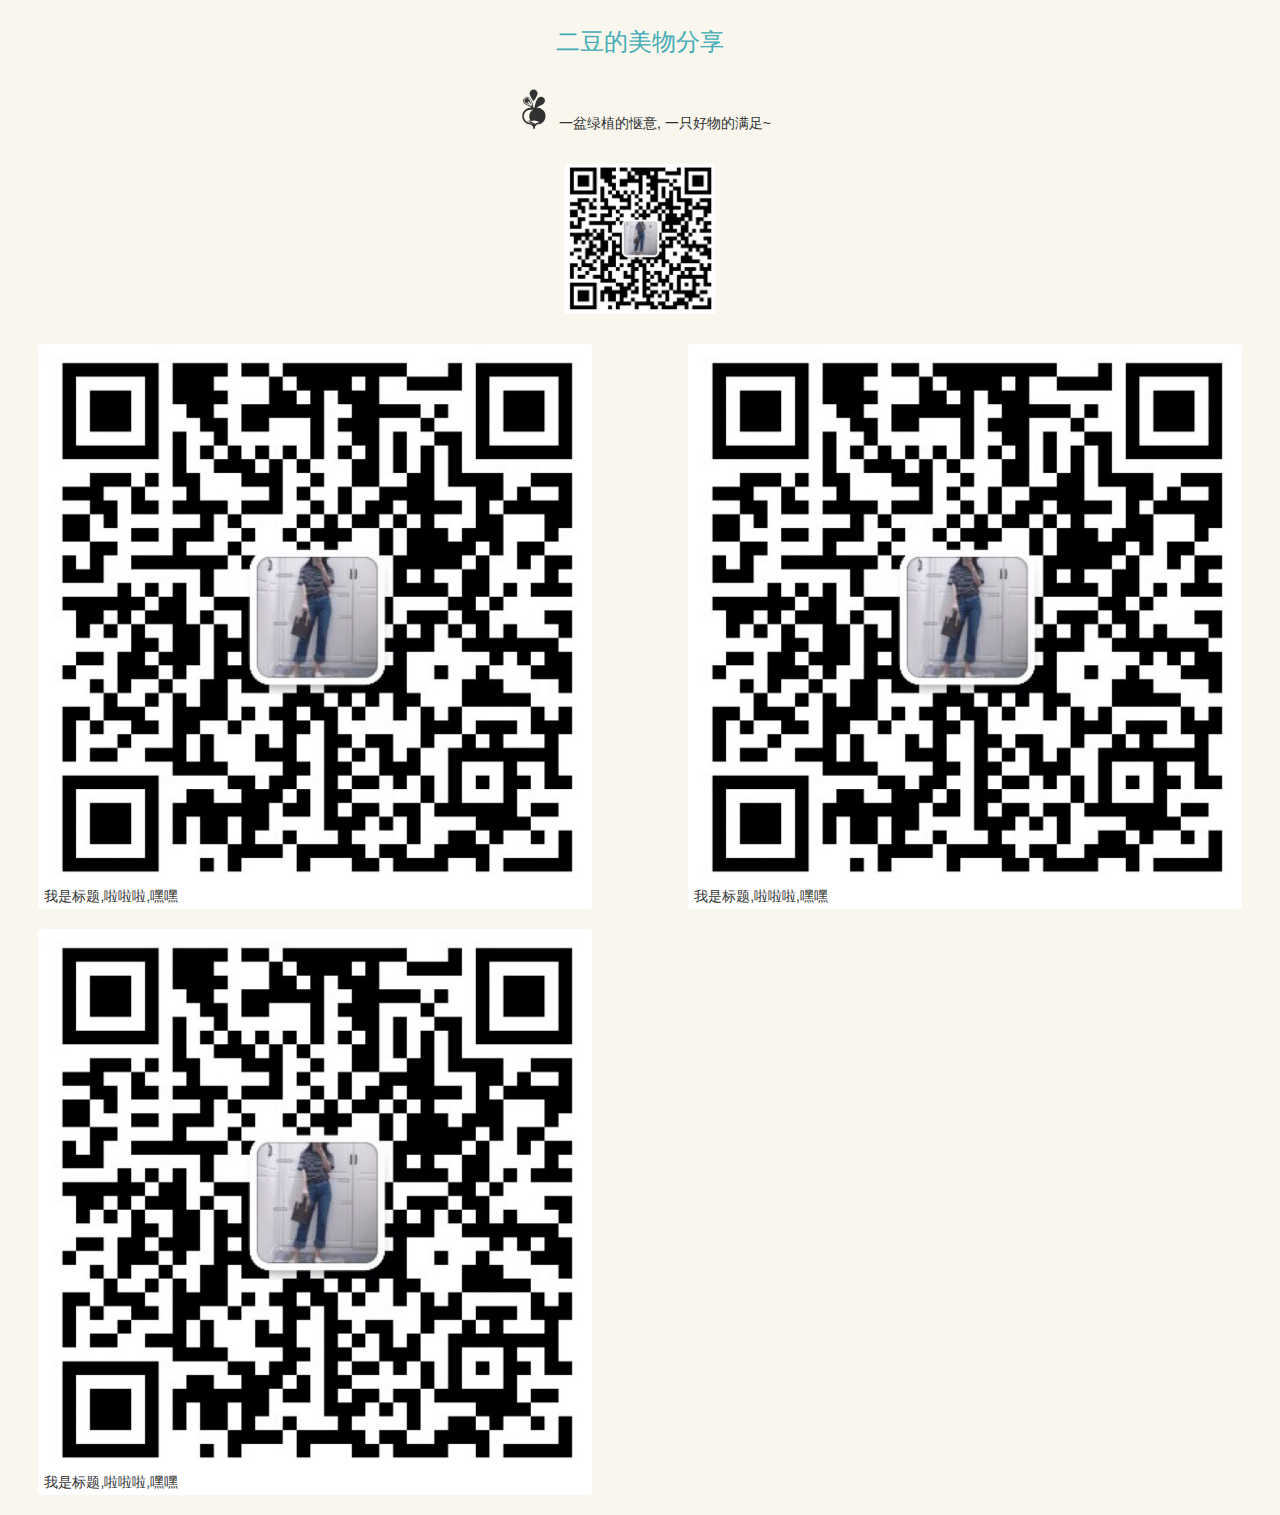
==== index.html @ 0e9bc510 "update" ====
<!DOCTYPE html>
<html lang="en">
<head>
    <meta charset="UTF-8">
    <meta name="viewport" content="width=device-width, initial-scale=1.0">
    <meta http-equiv="X-UA-Compatible" content="ie=edge">
    <title>二豆的美物分享</title>
    <link rel="stylesheet" href="styles/normalize.css" />
    <link rel="stylesheet" href="styles/base.css" />
    <link rel="stylesheet" href="font/iconfont.css" />
    <link rel="stylesheet" href="styles/index.css" />

    <script type="text/javascript" src="files/bag-Gucci.js"></script>
    <script>
        // var mydata = JSON.parse(data);
        console.log(bagGucciData);
    </script>
</head>
<body>
    <header class="header">
        <p class="header-title">二豆的美物分享</p>
        <p class="ab-text-center"><i class="iconfont icon-Radish header-des-icon"></i>一盆绿植的惬意, 一只好物的满足~</p>
        <div class="header-code">
            <img src="images/index/code.jpg" alt="" style="width: 150px;">
        </div>
    </header>
    <div class="content">
        <div style="width: 46%;margin-bottom: 20px;background: #ffffff;border-radius: 4px;padding: 6px;">
            <img src="images/index/code.jpg" alt=""  style="width: 100%;">
            <p>我是标题,啦啦啦,嘿嘿</p>
        </div>
        <div style="width: 46%;margin-bottom: 20px;background: #ffffff;border-radius: 4px;padding: 6px;">
            <img src="images/index/code.jpg" alt=""  style="width: 100%;">
            <p>我是标题,啦啦啦,嘿嘿</p>
        </div>
        <div style="width: 46%;margin-bottom: 20px;background: #ffffff;border-radius: 4px;padding: 6px;">
            <img src="images/index/code.jpg" alt=""  style="width: 100%;">
            <p>我是标题,啦啦啦,嘿嘿</p>
        </div>
    </div>
</body>
</html>
---- styles/base.css ----
body,
div,
dl,
dt,
ul,
li,
h1,
h2,
h3,
h4,
h5,
h6,
input,
form,
p,
textarea,
a,
i {
  box-sizing: border-box;
  padding: 0;
  margin: 0;

  font-family: 'PingFang SC', 'Helvetica Neue', 'Hiragino Sans GB', 'Segoe UI', 'Microsoft YaHei', '微软雅黑', sans-serif !important;
  font-smoothing: grayscale;
  text-rendering: optimizeLegibility;
}

body {
  font-size: 14px;
  line-height: 1;
  color: #313131;
  background-color: #F9F7ED;
}

i {
  display: inline-block;

  font-size: inherit;
  line-height: inherit;
}

ol,
ul,
li {
  outline: none;
  list-style: none;
}

select:focus {
  outline: none;
}

.clearfloat {
  zoom: 1;
}

.clearfloat::after {
  content: '';

  visibility: hidden;
  display: block;
  height: 0;
  clear: both;
}

body::-webkit-scrollbar-track,
.ab-scroll::-webkit-scrollbar-track {
  border-radius: 10px;

  background-color: #f6f6f6;
}

body::-webkit-scrollbar,
.ab-scroll::-webkit-scrollbar {
  width: 6px;
  height: 6px;
  border-radius: 10px;

  background-color: #f6f6f6;
}

body::-webkit-scrollbar-thumb,
.ab-scroll::-webkit-scrollbar-thumb {
  width: 6px;
  border-radius: 10px;

  background-color: #e5e5e5;
}

.ab-scroll-bg::-webkit-scrollbar-track {
  border-radius: 10px;

  background-color: #f6f6f6;
}

.ab-scroll-bg::-webkit-scrollbar {
  width: 16px;
  height: 16px;
  border-radius: 10px;

  background-color: #f6f6f6;
}

.ab-scroll-bg::-webkit-scrollbar-thumb {
  width: 16px;
  border-radius: 10px;

  background-color: #e5e5e5;
}

/* 文字对齐方式 */
.ab-text-left {
  text-align: left;
}

.ab-text-right {
  text-align: right;
}

.ab-text-center {
  text-align: center;
}

.ab-text-justify {
  text-align: justify;
}

.ab-text-nowrap {
  white-space: nowrap;
}

.ab-ellipsis {
  overflow: hidden;

  white-space: nowrap;
  text-overflow: ellipsis;
}


img {
  border: none;

  vertical-align: middle;
}

a {
  cursor: pointer;
  text-decoration: none;
  color: #313131;
}

a:disabled,
button:disabled {
  border: #d2d2d2;

  color: #fff;
  background-color: #d2d2d2;
}

input:disabled {
  color: #bcbcbc;
}

code {
  position: relative;

  padding: 12px;
  border-radius: 4px;

  background: #f5f7fa;
}

html,
body {
  width: 100%;
  height: 100%;
}
---- font/iconfont.css ----
@font-face {font-family: "iconfont";
  src: url('iconfont.eot?t=1561715395709'); /* IE9 */
  src: url('iconfont.eot?t=1561715395709#iefix') format('embedded-opentype'), /* IE6-IE8 */
  url('[data-uri]') format('woff2'),
  url('iconfont.woff?t=1561715395709') format('woff'),
  url('iconfont.ttf?t=1561715395709') format('truetype'), /* chrome, firefox, opera, Safari, Android, iOS 4.2+ */
  url('iconfont.svg?t=1561715395709#iconfont') format('svg'); /* iOS 4.1- */
}

.iconfont {
  font-family: "iconfont" !important;
  font-size: 16px;
  font-style: normal;
  -webkit-font-smoothing: antialiased;
  -moz-osx-font-smoothing: grayscale;
}

.icon-AloeVera:before {
  content: "\e901";
}

.icon-Bonsai:before {
  content: "\e902";
}

.icon-Carrot:before {
  content: "\e903";
}

.icon-Beet:before {
  content: "\e904";
}

.icon-Radish:before {
  content: "\e909";
}
---- styles/index.css ----
.header-title {
    font-size: 24px;
    color: #44acb6;
    text-align: center;
    margin: 30px;
}
.header-des-icon {
    font-size: 50px;
}
.header-code {
    text-align: center;
    margin: 30px 0;
}

.content {
    display: flex;
    justify-content: space-between;
    padding: 0 3%;
    flex-wrap: wrap;
}
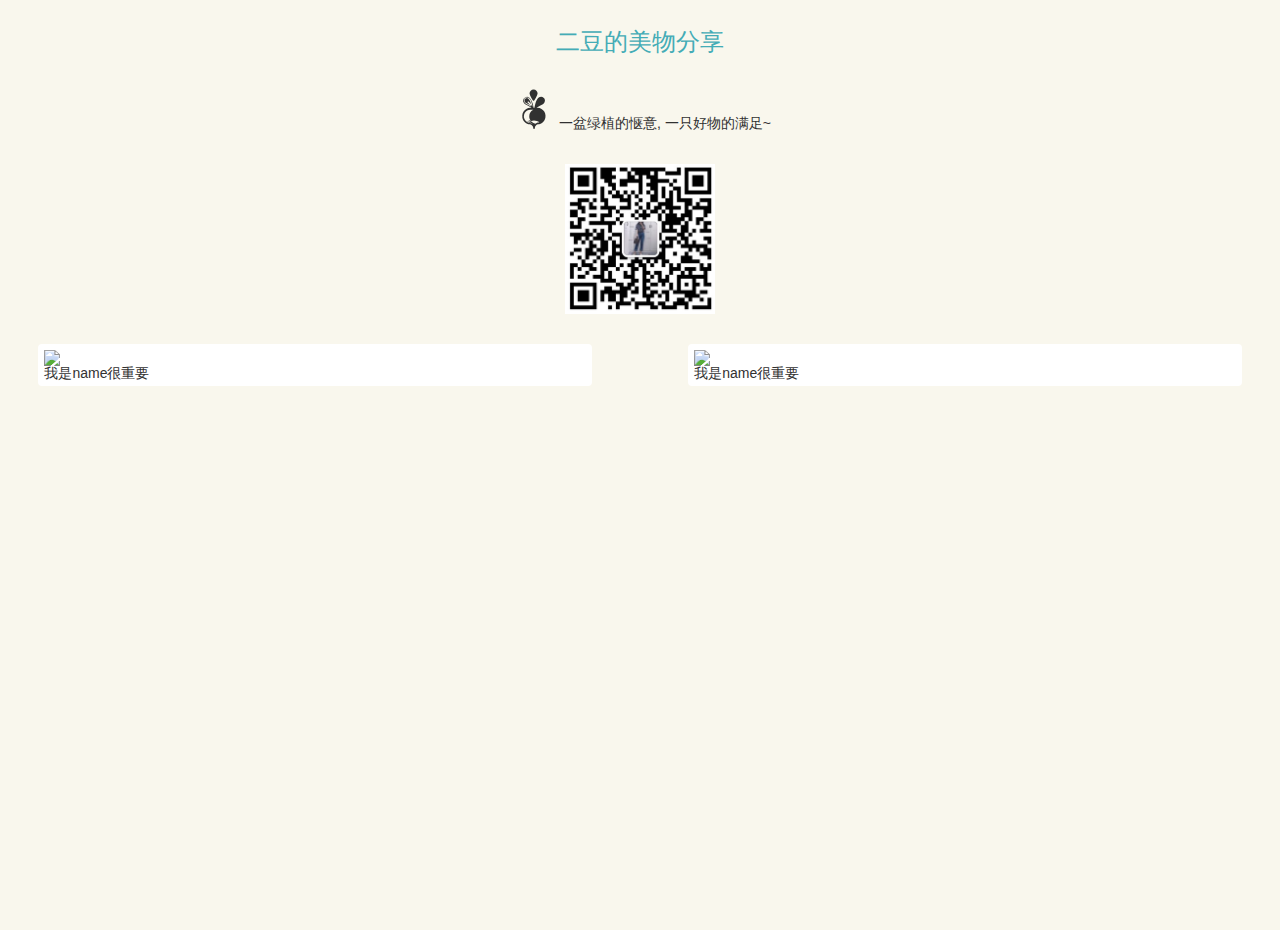
==== commit e41bb127: "update" ====
--- a/index.html
+++ b/index.html
@@ -13,10 +13,37 @@
     <script type="text/javascript" src="files/bag-Gucci.js"></script>
     <script>
         // var mydata = JSON.parse(data);
-        console.log(bagGucciData);
+        function init(){
+            var container = document.getElementById("js-content");
+            console.log(bagGucciData);
+            for(var i = 0; i<bagGucciData.length; i++) {
+
+                var d = bagGucciData[i];
+                console.log(d);
+
+                var item = document.createElement('div');
+                item.style.width="46%";
+                item.style.marginBottom="20px";
+                item.style.background="#ffffff";
+                item.style.borderRadius="4px";
+                item.style.padding="6px";
+
+                container.append(item);
+
+                var img = document.createElement('img');
+                img.src = d.images[0];
+                img.style.width = "100%"
+                item.append(img);
+
+                var p = document.createElement('p');
+                p.innerHTML = d.name;
+                item.append(p);
+
+            }
+        }
     </script>
 </head>
-<body>
+<body onload="init()">
     <header class="header">
         <p class="header-title">二豆的美物分享</p>
         <p class="ab-text-center"><i class="iconfont icon-Radish header-des-icon"></i>一盆绿植的惬意, 一只好物的满足~</p>
@@ -24,8 +51,8 @@
             <img src="images/index/code.jpg" alt="" style="width: 150px;">
         </div>
     </header>
-    <div class="content">
-        <div style="width: 46%;margin-bottom: 20px;background: #ffffff;border-radius: 4px;padding: 6px;">
+    <div id="js-content" class="content">
+        <!-- <div style="width: 46%;margin-bottom: 20px;background: #ffffff;border-radius: 4px;padding: 6px;">
             <img src="images/index/code.jpg" alt=""  style="width: 100%;">
             <p>我是标题,啦啦啦,嘿嘿</p>
         </div>
@@ -36,7 +63,7 @@
         <div style="width: 46%;margin-bottom: 20px;background: #ffffff;border-radius: 4px;padding: 6px;">
             <img src="images/index/code.jpg" alt=""  style="width: 100%;">
             <p>我是标题,啦啦啦,嘿嘿</p>
-        </div>
+        </div> -->
     </div>
 </body>
 </html>